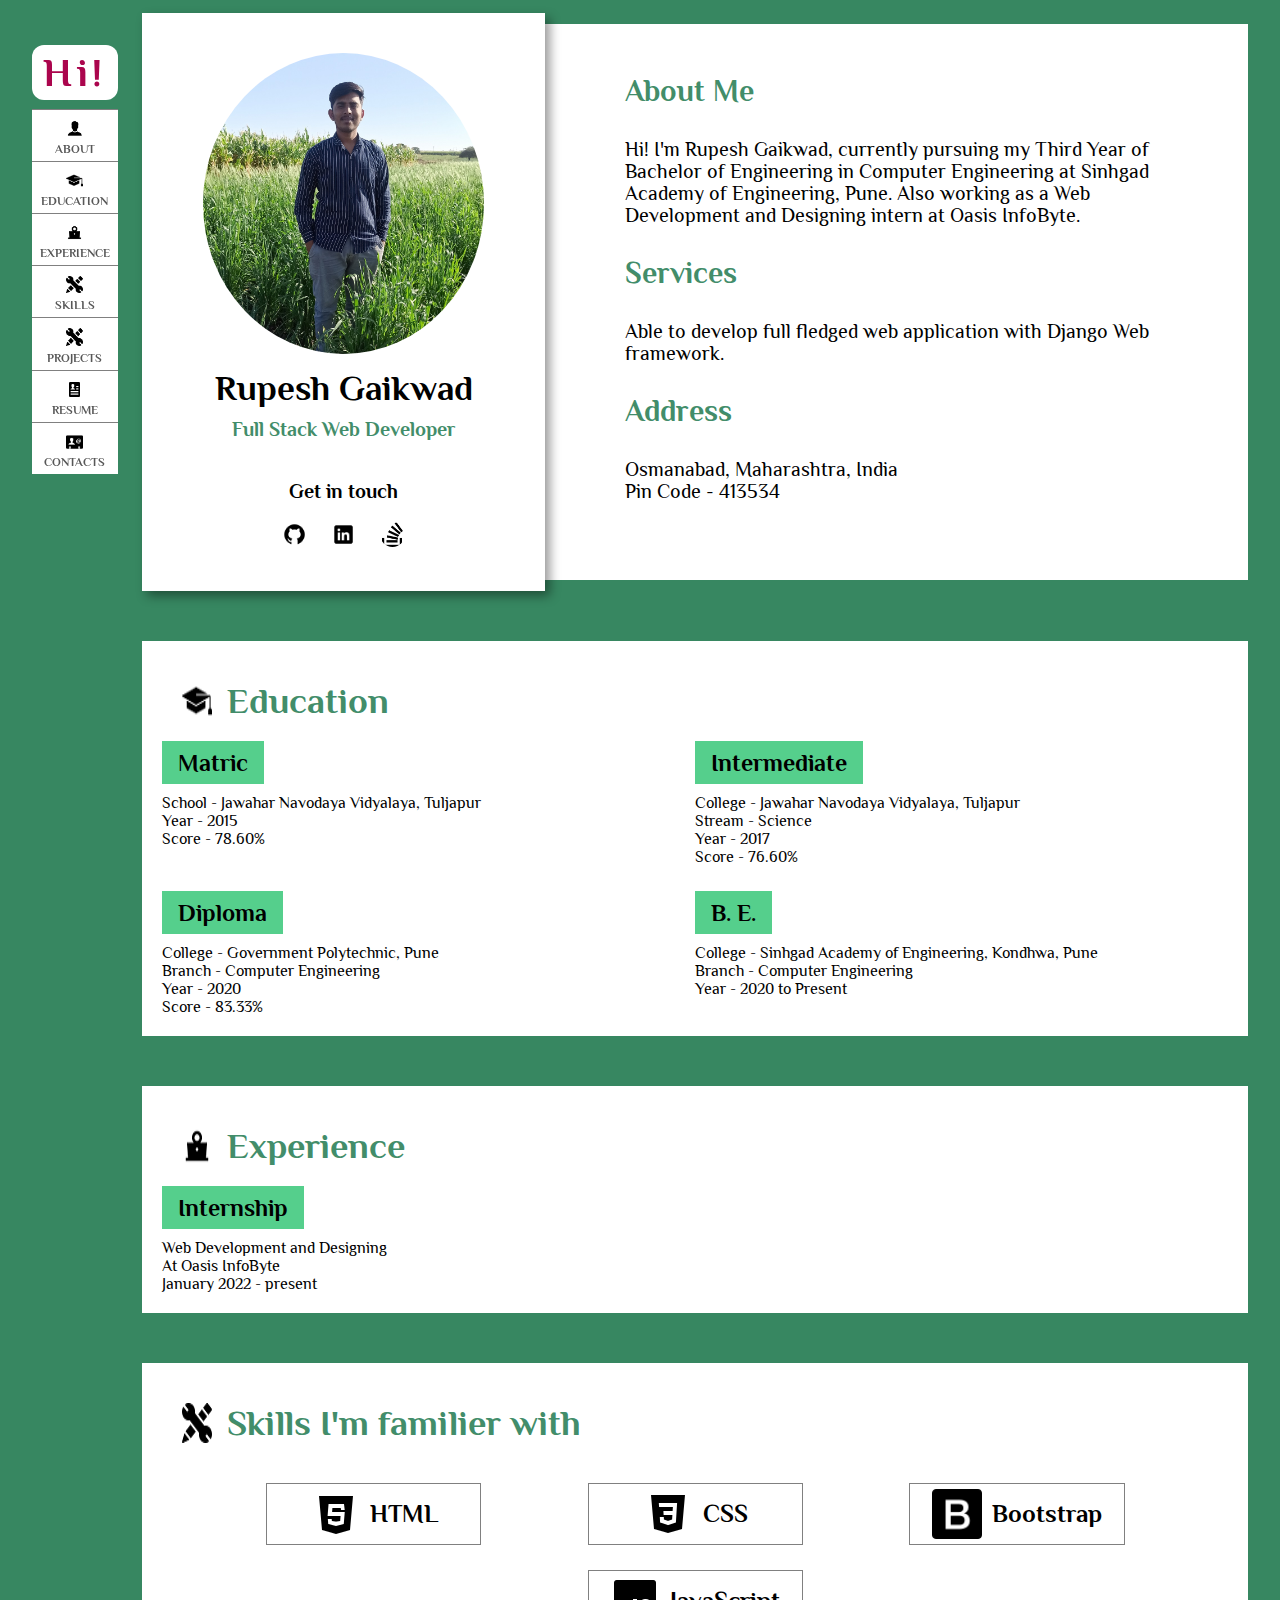
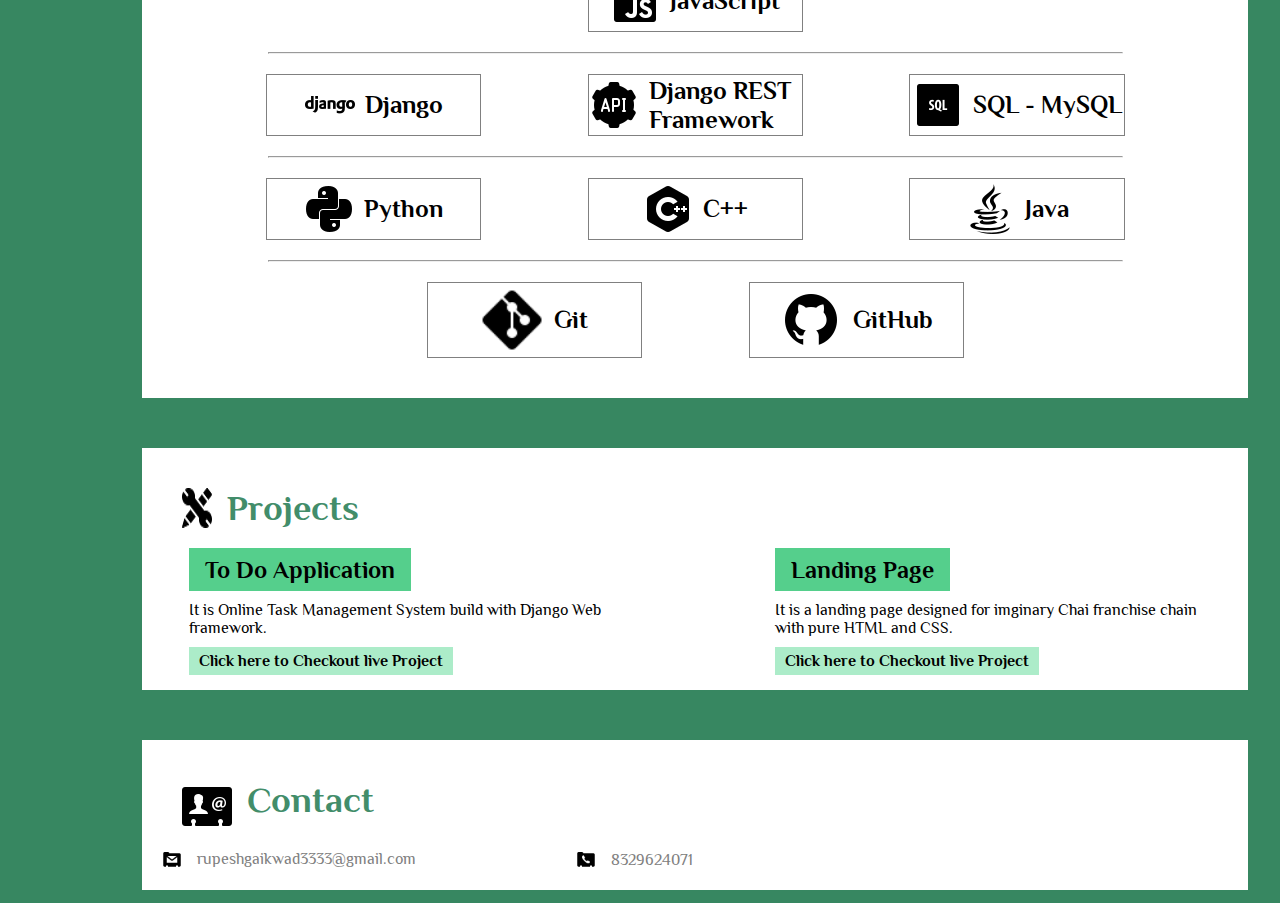
==== Task 2- Portfolio Page/index.html @ f4500860 "Portfolio almost completed but not responsive" ====
<!DOCTYPE html>
<html lang="en">
<head>
    <meta charset="UTF-8">
    <meta http-equiv="X-UA-Compatible" content="IE=edge">
    <meta name="viewport" content="width=device-width, initial-scale=1.0">
    <link href="https://fonts.googleapis.com/css2?family=Philosopher&display=swap" rel="stylesheet">    
    <link rel="stylesheet" href="style.css">
    <title>Portfolio</title>
</head>
<body>
    
<div class="container">
    <nav>
        <ul>
            <li id="hi-in-nav">Hi!</li>
            <a href="#about-me"><li><img src="images/about.png" alt="">ABOUT</li></a>
            <a href="#education-section"><li><img src="images/education.png" alt=""> EDUCATION</li></a>
            <a href="#experience-section"><li><img src="images/experience.png" alt=""> EXPERIENCE</li></a>
            <a href="#skills-section"><li><img src="images/skills.png" alt=""> SKILLS</li></a>
            <a href="#projects-section"><li><img src="images/skills.png" alt=""> PROJECTS</li></a>
            <a href="pdf_files/Rupesh_Resume.pdf" target="_blank"><li><img src="images/resume.png" alt=""> RESUME</li></a>
            <a href="#contacts-section"><li><img src="images/contact.png" alt="">CONTACTS</li></a>
        </ul>
    </nav>
    <div class="main-content">
    <head id="about-me">
        <div class="about">
            <div class="my-pic-section">
                <img src="images/my_photo.jpg" alt="">
                <div class="heading">
                    <h2>Rupesh Gaikwad</h2>
                    <p>Full Stack Web Developer</p>
                </div>
                
                <p id="get-in-touch">Get in touch</p>
                <div class="connect">
                    <a href="https://github.com/Rupesh-Gaikwad" target="_blank"><img src="images/github.png" alt=""></a>
                    <a href="https://www.linkedin.com/in/rupesh-gaikwad-is-here/"><img src="images/linkedin.png" alt=""></a>
                    <a href="#"><img src="images/stack-overflow.png" alt=""></a>
                </div>
            </div>
            <div class="info-section">
                <div class="about-me">
                    <h2>About Me</h2>
                    <p>Hi! I'm Rupesh Gaikwad, currently pursuing my Third Year of Bachelor of Engineering in Computer Engineering at Sinhgad Academy of Engineering, Pune. Also working as a Web Development and Designing intern at Oasis InfoByte.</p>
                    <h2>Services</h2>
                    <p>Able to develop full fledged web application with Django Web framework.</p>

                    <h2>Address</h2>
                    <p>Osmanabad, Maharashtra, India <br> Pin Code - 413534</p>
                </div>
                <div class="my-services">
    
                </div>
            </div>
        </div>
    </head>

    <main>
        <div class="education" id="education-section">
            <div class="edu-heading">
                <img src="images/education.png" alt="">
                <h2>Education</h2>
            </div>
            <div class="edu-card-box">
                <div class="edu-card">
                    <h2>Matric</h2>
                    <p>School - Jawahar Navodaya Vidyalaya, Tuljapur</p>
                    <p>Year - 2015</p>
                    <p>Score - 78.60%</p>
                </div>
                <div class="edu-card">
                    <h2>Intermediate</h2>
                    <p>College - Jawahar Navodaya Vidyalaya, Tuljapur</p>
                    <p>Stream - Science</p>
                    <p>Year - 2017</p>
                    <p>Score - 76.60%</p>
                </div>
                <div class="edu-card">
                    <h2>Diploma</h2>
                    <p>College - Government Polytechnic, Pune</p>
                    <p>Branch - Computer Engineering</p>
                    <p>Year - 2020</p>
                    <p>Score - 83.33%</p>
                </div>
                <div class="edu-card">
                    <h2>B. E.</h2>
                    <p>College - Sinhgad Academy of Engineering, Kondhwa, Pune</p>
                    <p>Branch - Computer Engineering</p>
                    <p>Year - 2020 to Present</p>
                </div>
            </div>
        </div>

        <div class="experience" id="experience-section">
            <div class="edu-heading">
                <img src="images/experience.png" alt="">
                <h2>Experience</h2>
            </div>
            <div class="edu-card-box">
                <div class="edu-card">
                    <h2>Internship</h2>
                    <p>Web Development and Designing</p>
                    <p>At Oasis InfoByte</p>
                    <p>January 2022 - present</p>
                </div>
        </div>
        </div>

        <div class="skills" id="skills-section">
            <div class="edu-heading">
                <img src="images/skills.png" alt="">
                <h2>Skills I'm familier with</h2>
            </div>
            <div class="skills-card-box">
                <div class="skill-card">
                    <img src="images/skills_logo/html.png" alt="">
                    <p>HTML</p>
                </div>
                <div class="skill-card">
                    <img src="images/skills_logo/css.png" alt="">
                    <p>CSS</p>
                </div>
                <div class="skill-card">
                    <img src="images/skills_logo/bootstrap.png" alt="">
                    <p>Bootstrap</p>
                </div>
                <div class="skill-card">
                    <img src="images/skills_logo/javascript.png" alt="">
                    <p>JavaScript</p>
                </div>
            </div> 
            <hr>
            <div class="skills-card-box">
                <div class="skill-card">
                    <img src="images/skills_logo/django.png" alt="">
                    <p>Django</p>
                </div>
                <div class="skill-card">
                    <img src="images/skills_logo/restapi.png" alt="">
                    <p>Django REST Framework</p>
                </div>
                <div class="skill-card">
                    <img src="images/skills_logo/sql.png" alt="">
                    <p>SQL - MySQL</p>
                </div>
            </div>
                <hr>
            <div class="skills-card-box">
                <div class="skill-card">
                    <img src="images/skills_logo/python.png" alt="">
                    <p>Python</p>
                </div>
                <div class="skill-card">
                    <img src="images/skills_logo/c++.png" alt="">
                    <p>C++</p>
                </div>
                <div class="skill-card">
                    <img src="images/skills_logo/java.png" alt="">
                    <p>Java</p>
                </div>
            </div>
            <hr>

            <div class="skills-card-box">
                <div class="skill-card">
                    <img src="images/skills_logo/git.png" alt="">
                    <p>Git</p>
                </div>
                <div class="skill-card">
                    <img src="images/skills_logo/github.png" alt="">
                    <p>GitHub</p>
                </div>
            </div>
        </div>

        <div class="projects" id="projects-section">
            <div class="edu-heading">
                <img src="images/skills.png" alt="">
                <h2>Projects</h2>
            </div>
            <div class="projects-card-box">
                <div class="project-card">
                    <h2>To Do Application</h2>
                    <p>It is Online Task Management System build with Django Web framework.</p>
                    <a href="https://to-do-dbms-project.herokuapp.com/" target="_blank">Click here to Checkout live Project</a>
                </div>
            
                <div class="project-card">
                    <h2>Landing Page</h2>
                    <p>It is a landing page designed for imginary Chai franchise chain with pure HTML and CSS.</p>
                    <a href="https://rupesh-gaikwad.github.io/landing_page.github.io/" target="_blank">Click here to Checkout live Project</a>
                </div>
            </div>
        </div>

        <div class="contact" id="contacts-section">
            <div class="edu-heading">
                <img src="images/contact.png" alt="">
                <h2>Contact</h2>
            </div>
            <div class="contact-card-box">
                <div class="contact-card">
                    <img src="images/mail.png" alt="">
                    <a href="mailto:rupeshgaikwad3333@gmail.com"><p>rupeshgaikwad3333@gmail.com</p></a>
                </div>
                <div class="contact-card">
                    <img src="images/phone_contact.png" alt="">
                    <p>8329624071</p>
                </div>
            </div>
        </div>
    </div>
    </div>
    </main>
</div>
</div>       


</body>
</html>
---- Task 2- Portfolio Page/style.css ----
*{
    margin: 0px;
    padding: 0px;
}

body{
    background-color: #378761; 
    font-family: 'Philosopher', sans-serif;}

.container{
    margin: 1% 2%;
    height: auto;
    display: grid;
    grid-template-columns: 7% 90%;
    grid-template-rows: auto;
    column-gap: 2%;
    justify-content: center;
}

a{
    text-decoration: none;
    color: rgb(87, 87, 87);
}

a:active{
    color: #428d6a;
}

/* Navigation --------------------------------------------- */

nav{
    height: fit-content;
    color: black;
    position: sticky;
    top: 5%;
}

#hi-in-nav{
    background-color: white;
    margin: 0% 0% 10% 0%;
    border-top: none;
    font-weight: 800;
    letter-spacing: .1em;
    font-size: 40px;
    color: #ab054d;
    border-radius: .3em;
}

nav ul{
    list-style-type: none;
    padding-left: 0px;
}

nav ul li{
    text-align: center;
    padding: 5px 0px;
    text-align: center;
    font-size: 12px;
    font-weight: 600;
    display: flex;
    flex-direction: column;
    border-top: 1px solid gray;
    align-content: center;
    background-color: white;

}

nav li:active{
    color: #428d6a;
}

li img{
    width: 20%;
    margin: 5px 0px;
    align-self: center;
}

/*--------------------------------------------------------------*/

head{
    height: fit-content;
}

.about{

    display: flex;
    flex: 1fr 3fr;
    justify-content: center;
    
}

/* Heading section-----------------------------------------------*/

.my-pic-section{
    flex: 40%;
    background-color: white;
    text-align: center;
    padding: 40px 0px;
    box-shadow: 5px 5px 10px rgb(0 0 0 / 40%);

}

.my-pic-section img{
    width: 70%;
    border-radius: 50%;
    
}

.heading{
    margin-bottom: 20px;
    display: flex;
    flex-direction: column;
    row-gap: 10px;
}

.heading h2{
    font-size: 35px;
    padding-top: 10px;
}

.heading p{
    font-size: 20px;
    font-weight: 700;
    color: #428d6a;
}

#get-in-touch{
    padding-bottom: 20px;
    padding-top: 20px;
    font-size: 20px;
    font-weight: 600;
}

.my-pic-section .connect{
    margin: auto;
    width: 60%;
    display: flex;
    justify-content: center;
    column-gap: 10%;
}

.connect img{
    width: 25px;
}



/* About Me section ------------------------------------------*/

.info-section{
    z-index: -10;
    margin-top: 1%;
    margin-bottom: 1%;
    padding: 20px 50px;
    flex: 60%;
    background-color: white;
}

.about-me{
    width: 90%;
    margin: auto;
    padding-top: 5%;
    display: flex;
    flex-direction: column;
    row-gap: 30px;
}

.about-me h2{
    font-size: 30px;
    color: #428d6a;

}

.about-me p{
    font-size: 20px;
}

/* Education -------------------------------------------------*/

.education{
    margin-top: 50px;
    padding: 20px 20px;
    background-color: white;
    display: flex;
    flex-direction: column;
}

.edu-heading{
    padding: 20px;
    display: flex;
    column-gap: 15px;
}

.edu-heading h2{
    font-size: 36px;
    color: #428d6a;
}

.edu-card-box{
    display: flex;
    column-gap: 10%;
    row-gap: 25px;
    flex-wrap: wrap;
    justify-content: left;
}

.edu-card{
    width: 40%;
}

.edu-card h2{
    width: fit-content;
    padding: 8px 16px;
    background-color:#55cf8c;
    margin-bottom: 10px;
}

.experience{
    margin-top: 50px;
    padding: 20px 20px;
    background-color: white;
    display: flex;
    flex-direction: column;
}

.skills{
        margin-top: 50px;
        padding: 20px 20px;
        background-color: white;
        display: flex;
        flex-direction: column;
}

.skills-card-box{
    padding: 20px 0px;
    display: flex;
    column-gap: 10%;
    row-gap: 25px;
    flex-wrap: wrap;
    justify-content: center;
}

.skill-card{
    border: 1px solid gray;
    width: 20%;
    display: flex;
    justify-content: center;
    column-gap: 10px;
}

.skill-card img{
    margin: 5px 0px;
}

.skill-card p{
    align-self: center;
    font-size: 25px;
    font-weight: 800;
}

hr{
    margin: auto;
    width: 80%;
    
}

.projects{
    margin-top: 50px;
    padding: 20px 20px;
    background-color: white;
    display: flex;
    flex-direction: column;
}

.projects-card-box{
    display: flex;
    justify-content: center;
    row-gap: 10px;
    column-gap: 15%;
}

.project-card{
    width: 40%;
}

.project-card h2{
    width: fit-content;
    background-color: #55cf8c;
    padding: 8px 16px;
    margin-bottom: 10px;
}

.project-card p{
    padding-bottom: 15px;
}

.project-card a{
    background-color: #acecc9;
    font-weight: 800;
    color: black;
    padding: 5px 10px;
}

.project-card a:hover{
    background-color: #7fb698;
}

.contact{
    margin-top: 50px;
    padding: 20px 20px;
    background-color: white;
    display: flex;
    flex-direction: column;
}

.contact-card-box{
    display:flex;
    column-gap: 15%;
    row-gap: 15px;
}

.contact-card{
    display: flex;
    justify-content: center;
    column-gap: 15px;
}

.contact-card img{
    width: 20px;
    align-self: center;
}

.contact-card p{
    align-self: center;
    color: gray;
}
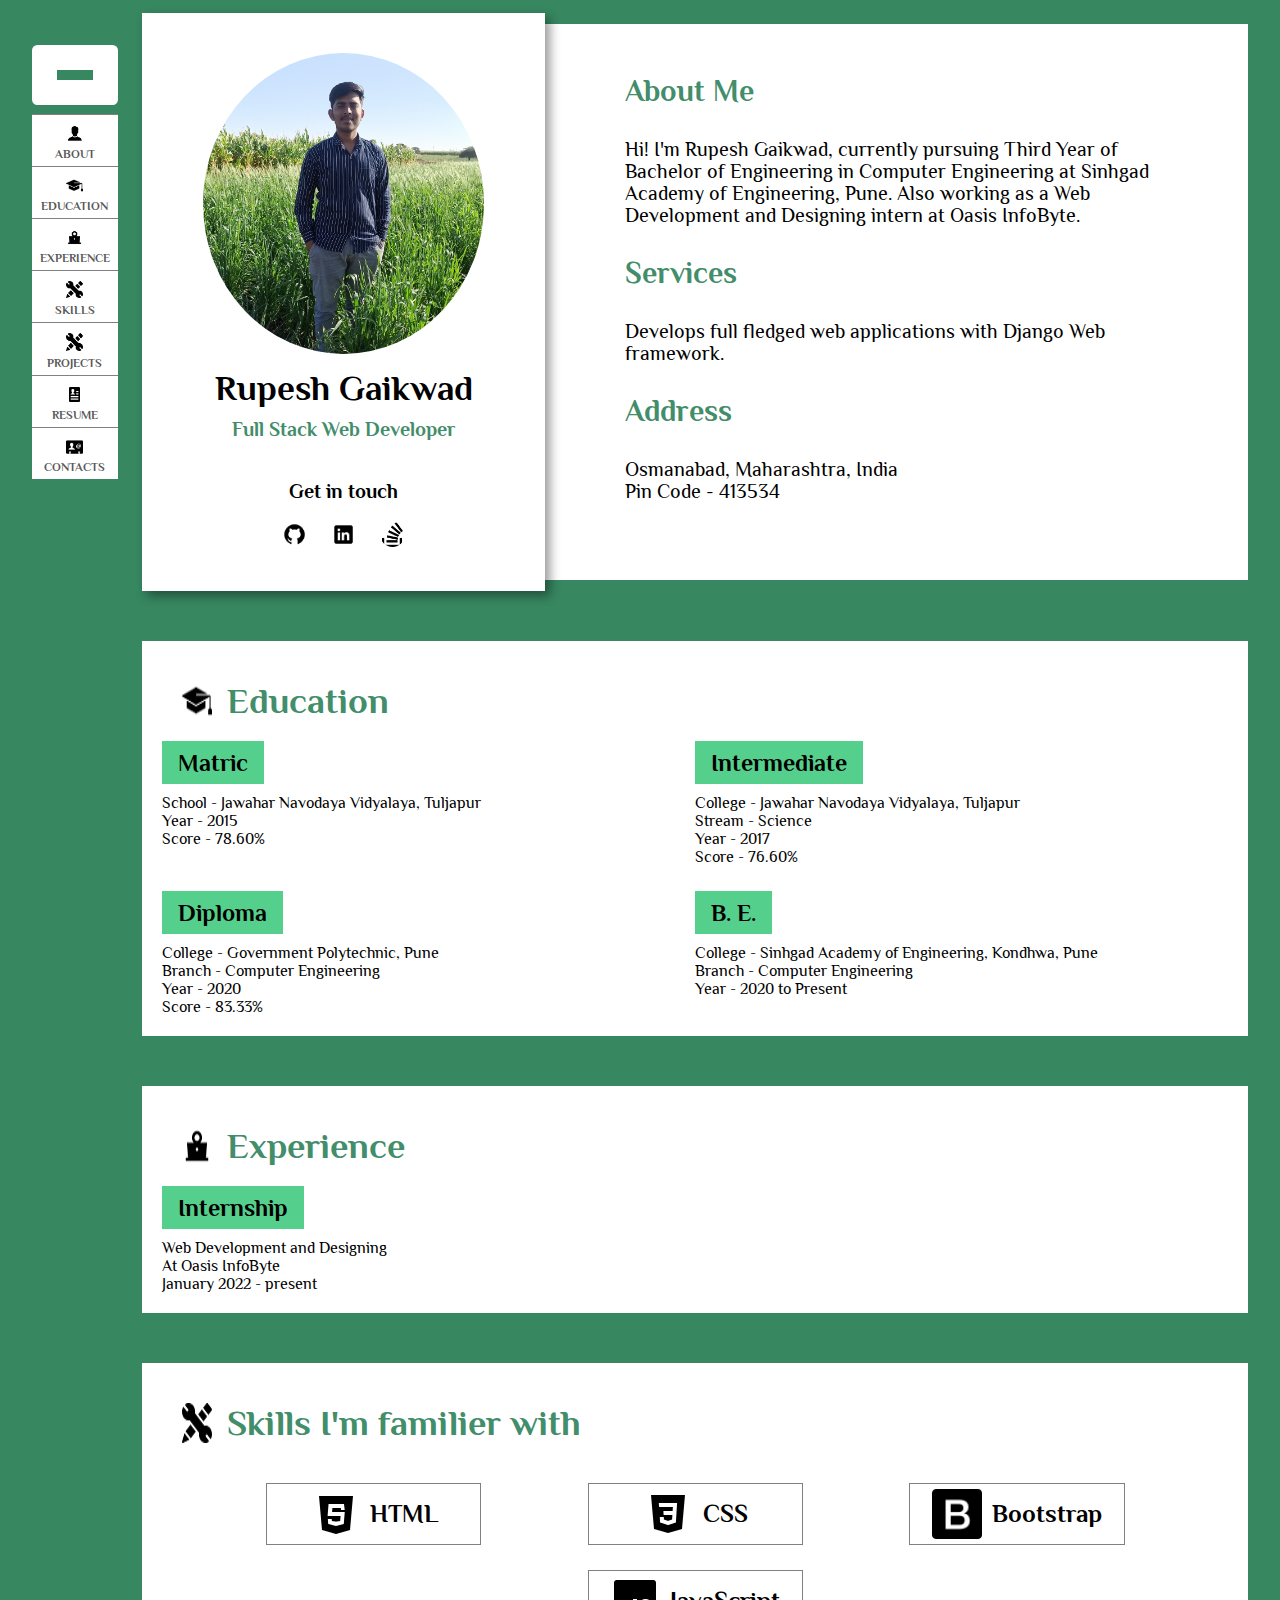
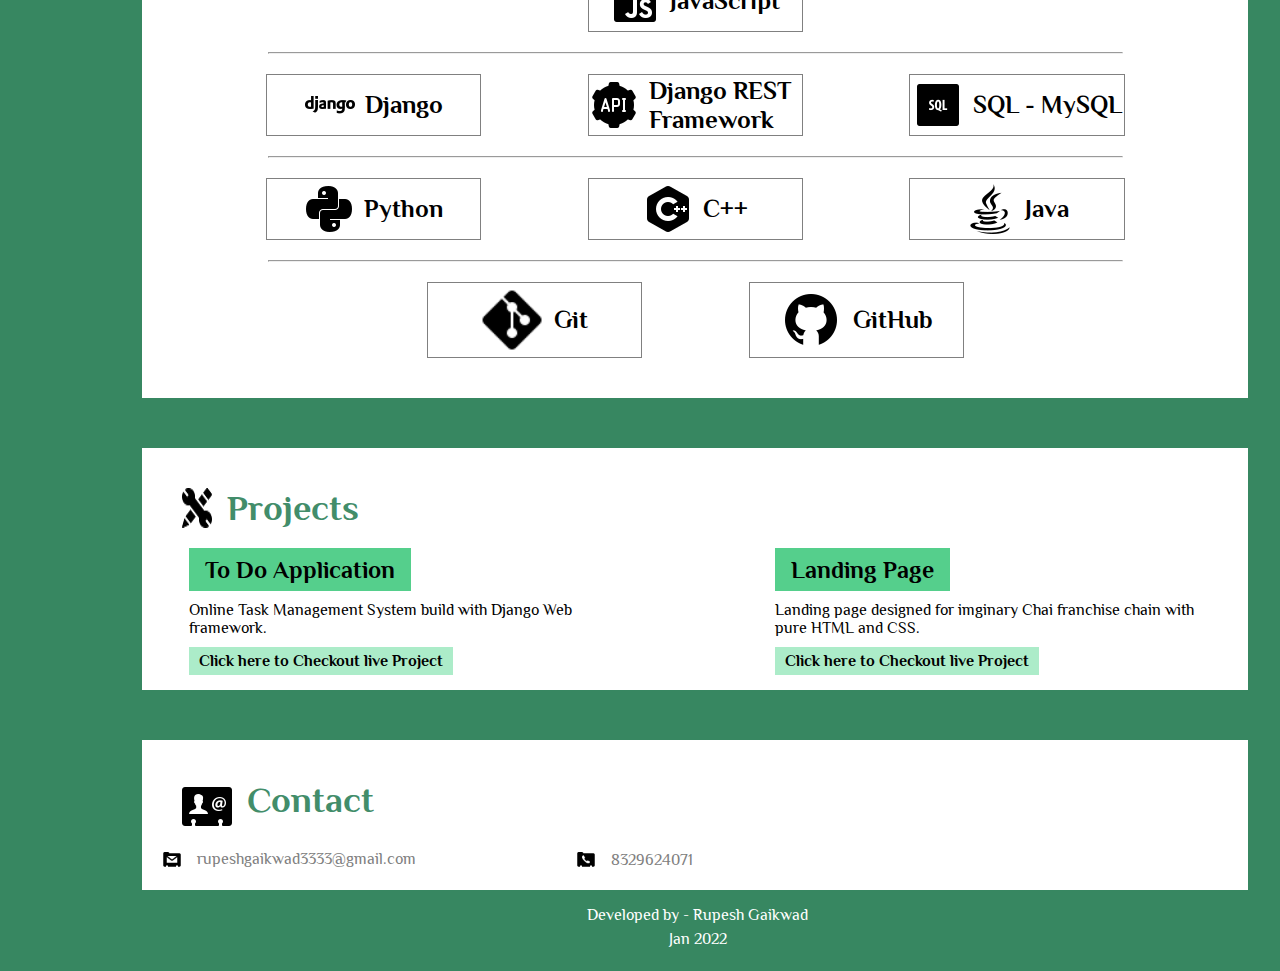
==== commit 25cb69c6: "Portfolio completed but not responsive" ====
--- a/Task 2- Portfolio Page/index.html
+++ b/Task 2- Portfolio Page/index.html
@@ -4,16 +4,17 @@
     <meta charset="UTF-8">
     <meta http-equiv="X-UA-Compatible" content="IE=edge">
     <meta name="viewport" content="width=device-width, initial-scale=1.0">
+    <link rel="icon" href="images/portfolio_favicon.png">
     <link href="https://fonts.googleapis.com/css2?family=Philosopher&display=swap" rel="stylesheet">    
     <link rel="stylesheet" href="style.css">
-    <title>Portfolio</title>
+    <title>Rupesh Gaikwad</title>
 </head>
 <body>
     
 <div class="container">
     <nav>
         <ul>
-            <li id="hi-in-nav">Hi!</li>
+            <li id="hi-in-nav"></li>
             <a href="#about-me"><li><img src="images/about.png" alt="">ABOUT</li></a>
             <a href="#education-section"><li><img src="images/education.png" alt=""> EDUCATION</li></a>
             <a href="#experience-section"><li><img src="images/experience.png" alt=""> EXPERIENCE</li></a>
@@ -24,8 +25,8 @@
         </ul>
     </nav>
     <div class="main-content">
-    <head id="about-me">
-        <div class="about">
+    <head >
+        <div class="about" id="about-me">
             <div class="my-pic-section">
                 <img src="images/my_photo.jpg" alt="">
                 <div class="heading">
@@ -36,16 +37,16 @@
                 <p id="get-in-touch">Get in touch</p>
                 <div class="connect">
                     <a href="https://github.com/Rupesh-Gaikwad" target="_blank"><img src="images/github.png" alt=""></a>
-                    <a href="https://www.linkedin.com/in/rupesh-gaikwad-is-here/"><img src="images/linkedin.png" alt=""></a>
-                    <a href="#"><img src="images/stack-overflow.png" alt=""></a>
+                    <a href="https://www.linkedin.com/in/rupesh-gaikwad-is-here/" target="_blank"><img src="images/linkedin.png" alt=""></a>
+                    <a href="https://stackoverflow.com/users/17999717/rupesh-gaikwad" target="_blank"><img src="images/stack-overflow.png" alt=""></a>
                 </div>
             </div>
             <div class="info-section">
                 <div class="about-me">
                     <h2>About Me</h2>
-                    <p>Hi! I'm Rupesh Gaikwad, currently pursuing my Third Year of Bachelor of Engineering in Computer Engineering at Sinhgad Academy of Engineering, Pune. Also working as a Web Development and Designing intern at Oasis InfoByte.</p>
+                    <p>Hi! I'm Rupesh Gaikwad, currently pursuing Third Year of Bachelor of Engineering in Computer Engineering at Sinhgad Academy of Engineering, Pune. Also working as a Web Development and Designing intern at Oasis InfoByte.</p>
                     <h2>Services</h2>
-                    <p>Able to develop full fledged web application with Django Web framework.</p>
+                    <p>Develops full fledged web applications with Django Web framework.</p>
 
                     <h2>Address</h2>
                     <p>Osmanabad, Maharashtra, India <br> Pin Code - 413534</p>
@@ -183,13 +184,13 @@
             <div class="projects-card-box">
                 <div class="project-card">
                     <h2>To Do Application</h2>
-                    <p>It is Online Task Management System build with Django Web framework.</p>
+                    <p>Online Task Management System build with Django Web framework.</p>
                     <a href="https://to-do-dbms-project.herokuapp.com/" target="_blank">Click here to Checkout live Project</a>
                 </div>
             
                 <div class="project-card">
                     <h2>Landing Page</h2>
-                    <p>It is a landing page designed for imginary Chai franchise chain with pure HTML and CSS.</p>
+                    <p>Landing page designed for imginary Chai franchise chain with pure HTML and CSS.</p>
                     <a href="https://rupesh-gaikwad.github.io/landing_page.github.io/" target="_blank">Click here to Checkout live Project</a>
                 </div>
             </div>
@@ -215,6 +216,8 @@
     </div>
     </main>
 </div>
+
+<p id="credits">Developed by - Rupesh Gaikwad <br> Jan 2022</p>
 </div>       
 
 
--- a/Task 2- Portfolio Page/style.css
+++ b/Task 2- Portfolio Page/style.css
@@ -38,12 +38,14 @@
 #hi-in-nav{
     background-color: white;
     margin: 0% 0% 10% 0%;
+    font-size: 18px;
+    background-color: #378761;
     border-top: none;
     font-weight: 800;
     letter-spacing: .1em;
-    font-size: 40px;
-    color: #ab054d;
+    color: #378761;
     border-radius: .3em;
+    border: 25px solid white;
 }
 
 nav ul{
@@ -59,16 +61,16 @@
     font-weight: 600;
     display: flex;
     flex-direction: column;
-    border-top: 1px solid gray;
+    border-top: .5px solid gray;
     align-content: center;
-    background-color: white;
-
-}
-
-nav li:active{
-    color: #428d6a;
-}
-
+    background-color: rgb(255, 255, 255);
+
+}
+
+navul li:hover{
+    background-color: rgb(94, 62, 62);
+}
+ 
 li img{
     width: 20%;
     margin: 5px 0px;
@@ -335,3 +337,12 @@
     color: gray;
 }
 
+#credits{
+    margin-left: 11%;
+    margin-right: 2%;
+    color: white;
+    text-align: center;
+    padding-bottom: 20px;
+    line-height: 1.5em;
+}
+
